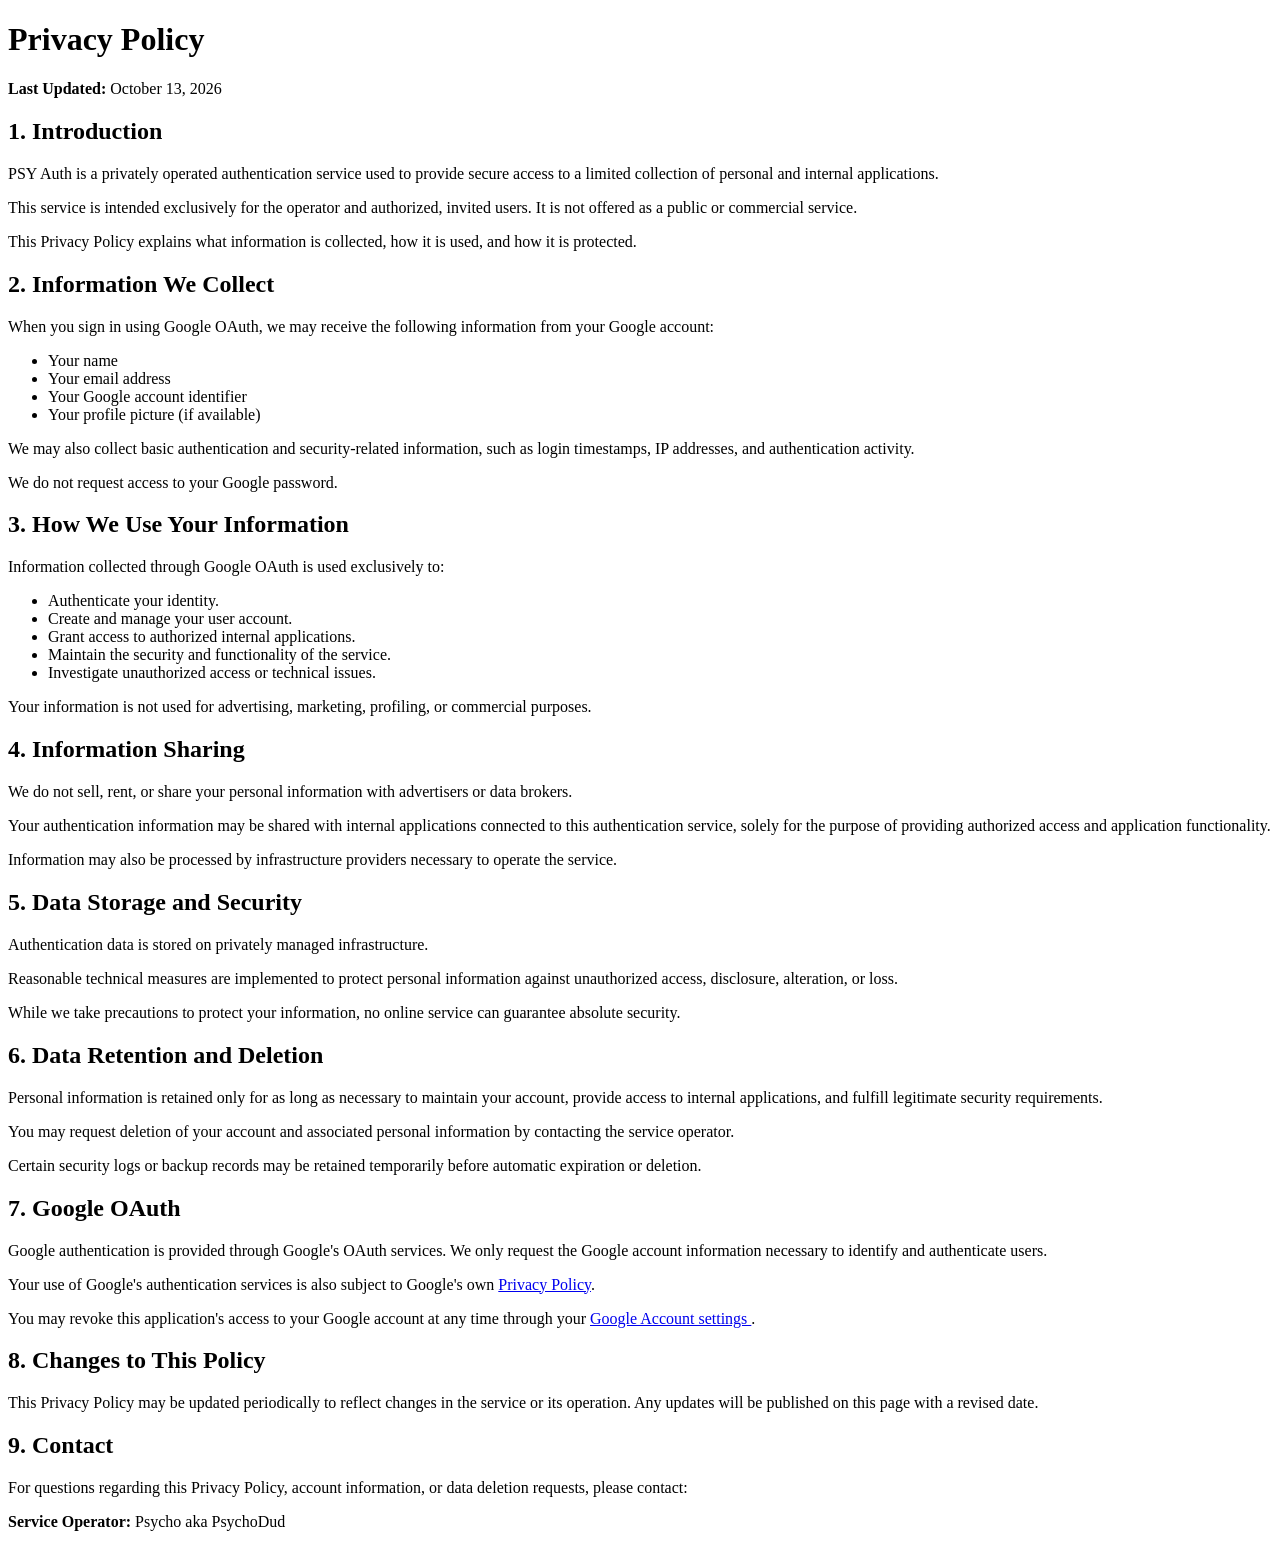
==== privacy.html @ 00a7715a "terms and privacy added" ====
<!DOCTYPE html>
<html>
	<head>
		<title>PsychoServers - Privacy Policy</title>
	</head>

	<body>
		<main>
        <h1>Privacy Policy</h1>
        <p><strong>Last Updated:</strong> October 13, 2026</p>

        <h2>1. Introduction</h2>
        <p>
            PSY Auth is a privately operated authentication service
            used to provide secure access to a limited collection of
            personal and internal applications.
        </p>
        <p>
            This service is intended exclusively for the operator and
            authorized, invited users. It is not offered as a public
            or commercial service.
        </p>
        <p>
            This Privacy Policy explains what information is collected,
            how it is used, and how it is protected.
        </p>

        <h2>2. Information We Collect</h2>
        <p>
            When you sign in using Google OAuth, we may receive the
            following information from your Google account:
        </p>
        <ul>
            <li>Your name</li>
            <li>Your email address</li>
            <li>Your Google account identifier</li>
            <li>Your profile picture (if available)</li>
        </ul>
        <p>
            We may also collect basic authentication and security-related
            information, such as login timestamps, IP addresses, and
            authentication activity.
        </p>
        <p>We do not request access to your Google password.</p>

        <h2>3. How We Use Your Information</h2>
        <p>Information collected through Google OAuth is used exclusively to:</p>
        <ul>
            <li>Authenticate your identity.</li>
            <li>Create and manage your user account.</li>
            <li>Grant access to authorized internal applications.</li>
            <li>Maintain the security and functionality of the service.</li>
            <li>Investigate unauthorized access or technical issues.</li>
        </ul>
        <p>
            Your information is not used for advertising, marketing,
            profiling, or commercial purposes.
        </p>

        <h2>4. Information Sharing</h2>
        <p>
            We do not sell, rent, or share your personal information
            with advertisers or data brokers.
        </p>
        <p>
            Your authentication information may be shared with internal
            applications connected to this authentication service,
            solely for the purpose of providing authorized access
            and application functionality.
        </p>
        <p>
            Information may also be processed by infrastructure providers
            necessary to operate the service.
        </p>

        <h2>5. Data Storage and Security</h2>
        <p>
            Authentication data is stored on privately managed infrastructure.
        </p>
        <p>
            Reasonable technical measures are implemented to protect
            personal information against unauthorized access, disclosure,
            alteration, or loss.
        </p>
        <p>
            While we take precautions to protect your information,
            no online service can guarantee absolute security.
        </p>

        <h2>6. Data Retention and Deletion</h2>
        <p>
            Personal information is retained only for as long as necessary
            to maintain your account, provide access to internal applications,
            and fulfill legitimate security requirements.
        </p>
        <p>
            You may request deletion of your account and associated personal
            information by contacting the service operator.
        </p>
        <p>
            Certain security logs or backup records may be retained
            temporarily before automatic expiration or deletion.
        </p>

        <h2>7. Google OAuth</h2>
        <p>
            Google authentication is provided through Google's OAuth services.
            We only request the Google account information necessary to
            identify and authenticate users.
        </p>
        <p>
            Your use of Google's authentication services is also subject
            to Google's own
            <a href="https://policies.google.com/privacy">Privacy Policy</a>.
        </p>
        <p>
            You may revoke this application's access to your Google account
            at any time through your
            <a href="https://myaccount.google.com/connections">
                Google Account settings
            </a>.
        </p>

        <h2>8. Changes to This Policy</h2>
        <p>
            This Privacy Policy may be updated periodically to reflect
            changes in the service or its operation.
            Any updates will be published on this page with a revised date.
        </p>

        <h2>9. Contact</h2>
        <p>
            For questions regarding this Privacy Policy, account information,
            or data deletion requests, please contact:
        </p>
        <p>
            <strong>Service Operator:</strong> Psycho aka PsychoDud<br>
        </p>
    </main>
	</body>
</html>
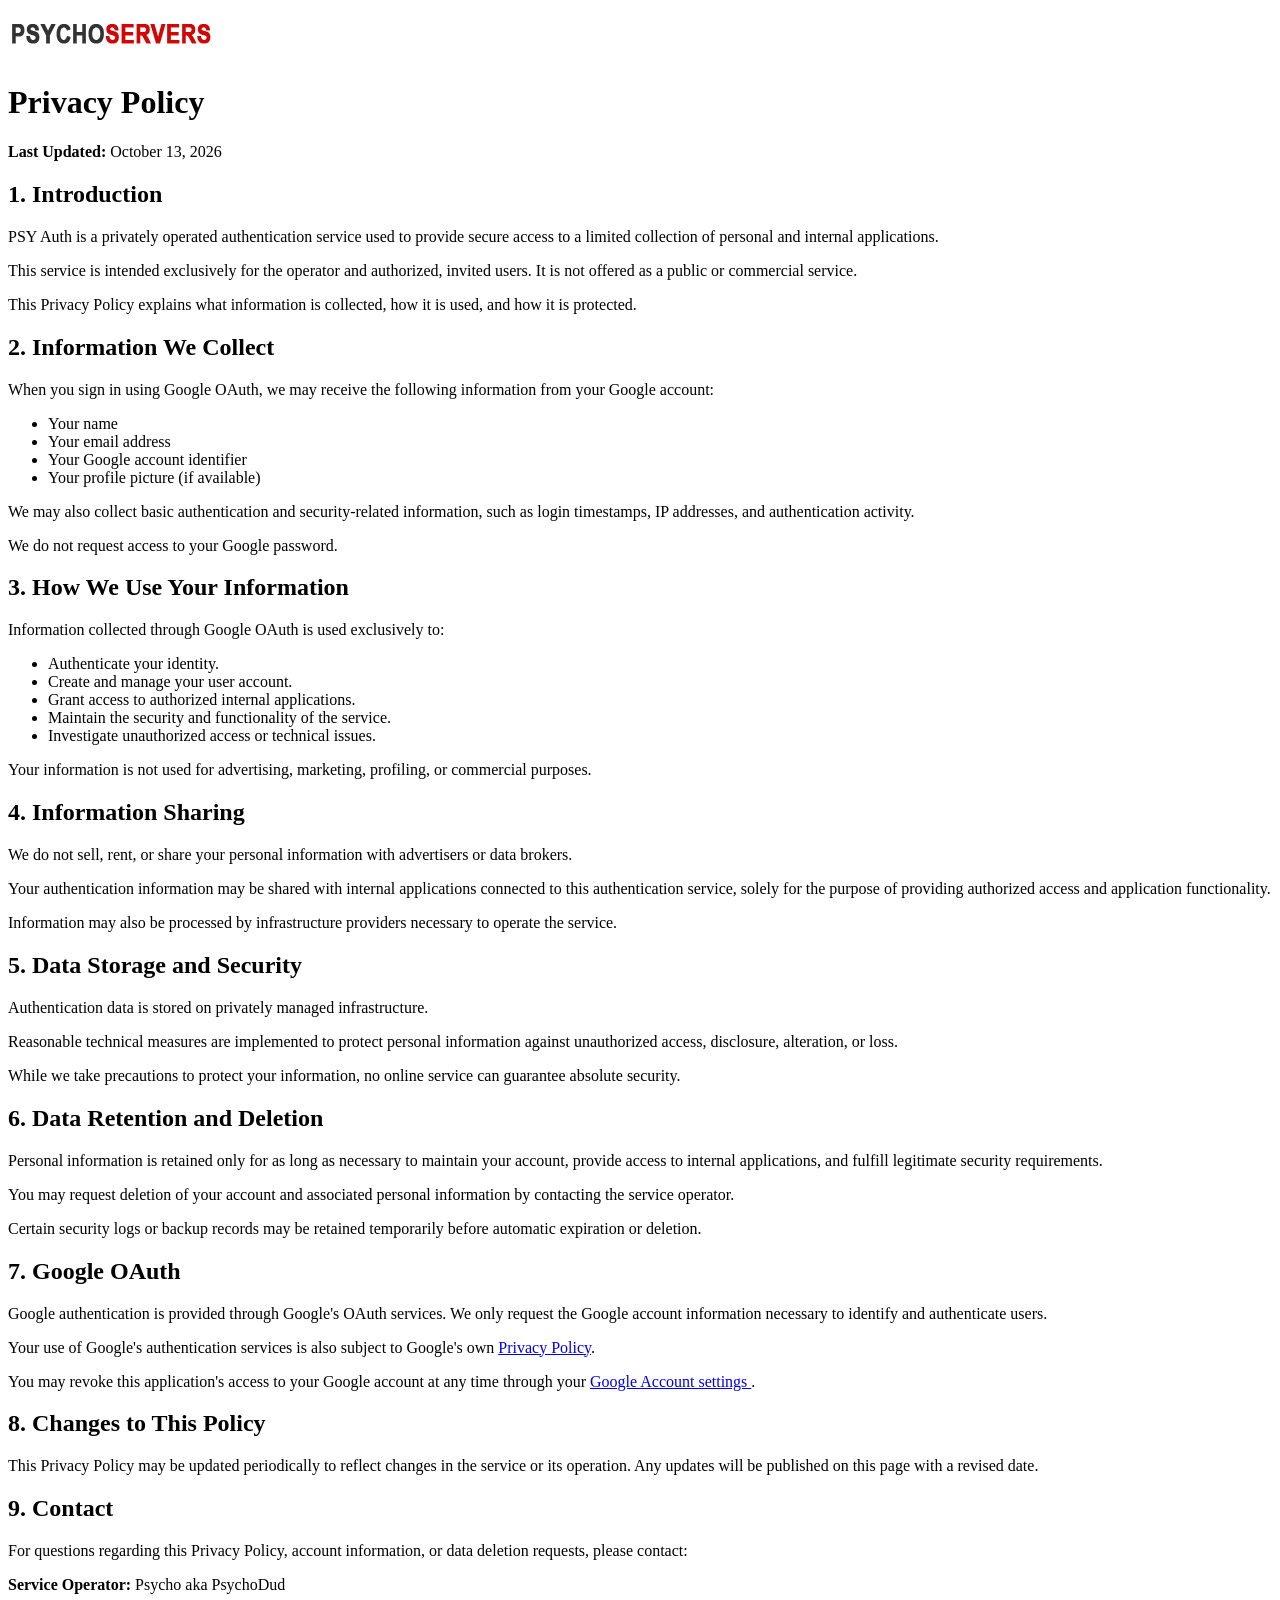
==== commit 6ca4ed67: "added logo to new pages" ====
--- a/privacy.html
+++ b/privacy.html
@@ -6,6 +6,9 @@
 
 	<body>
 		<main>
+		<img src="assets/img/logo.png" />
+		<br/>
+
         <h1>Privacy Policy</h1>
         <p><strong>Last Updated:</strong> October 13, 2026</p>
 
